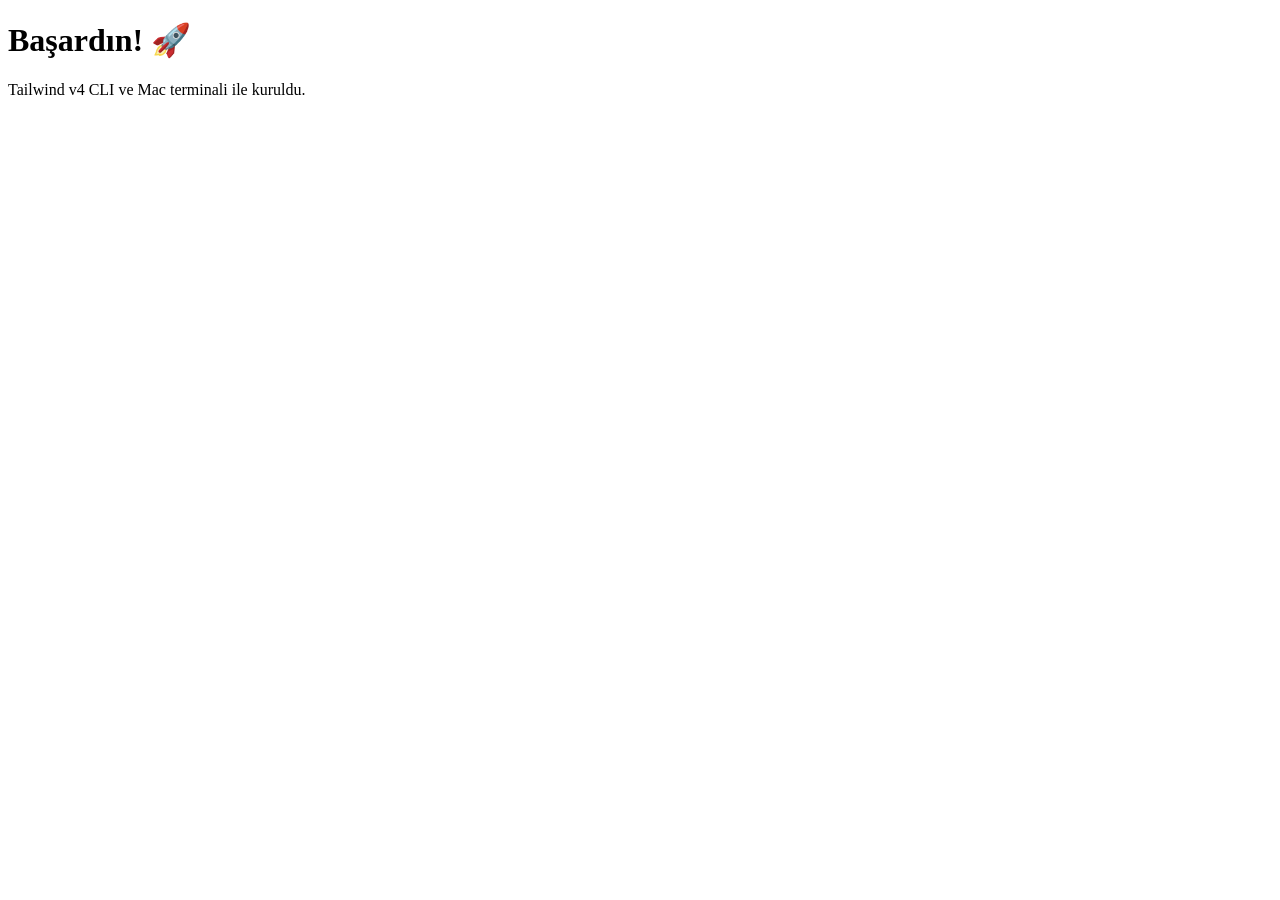
==== src/index.html @ 25a69a8c "Initial commit" ====
<!DOCTYPE html>
<html lang="tr">
<head>
    <meta charset="UTF-8">
    <meta name="viewport" content="width=device-width, initial-scale=1.0">
    <link href="../dist/output.css" rel="stylesheet">
    <title>Tailwind v4 Template</title>
</head>
<body class="bg-gray-100 flex items-center justify-center min-h-screen">
    <div class="text-center p-10 bg-white rounded-xl shadow-2xl">
        <h1 class="text-4xl font-extrabold text-blue-600">Başardın! 🚀</h1>
        <p class="text-gray-500 mt-4">Tailwind v4 CLI ve Mac terminali ile kuruldu.</p>
    </div>
</body>
</html>
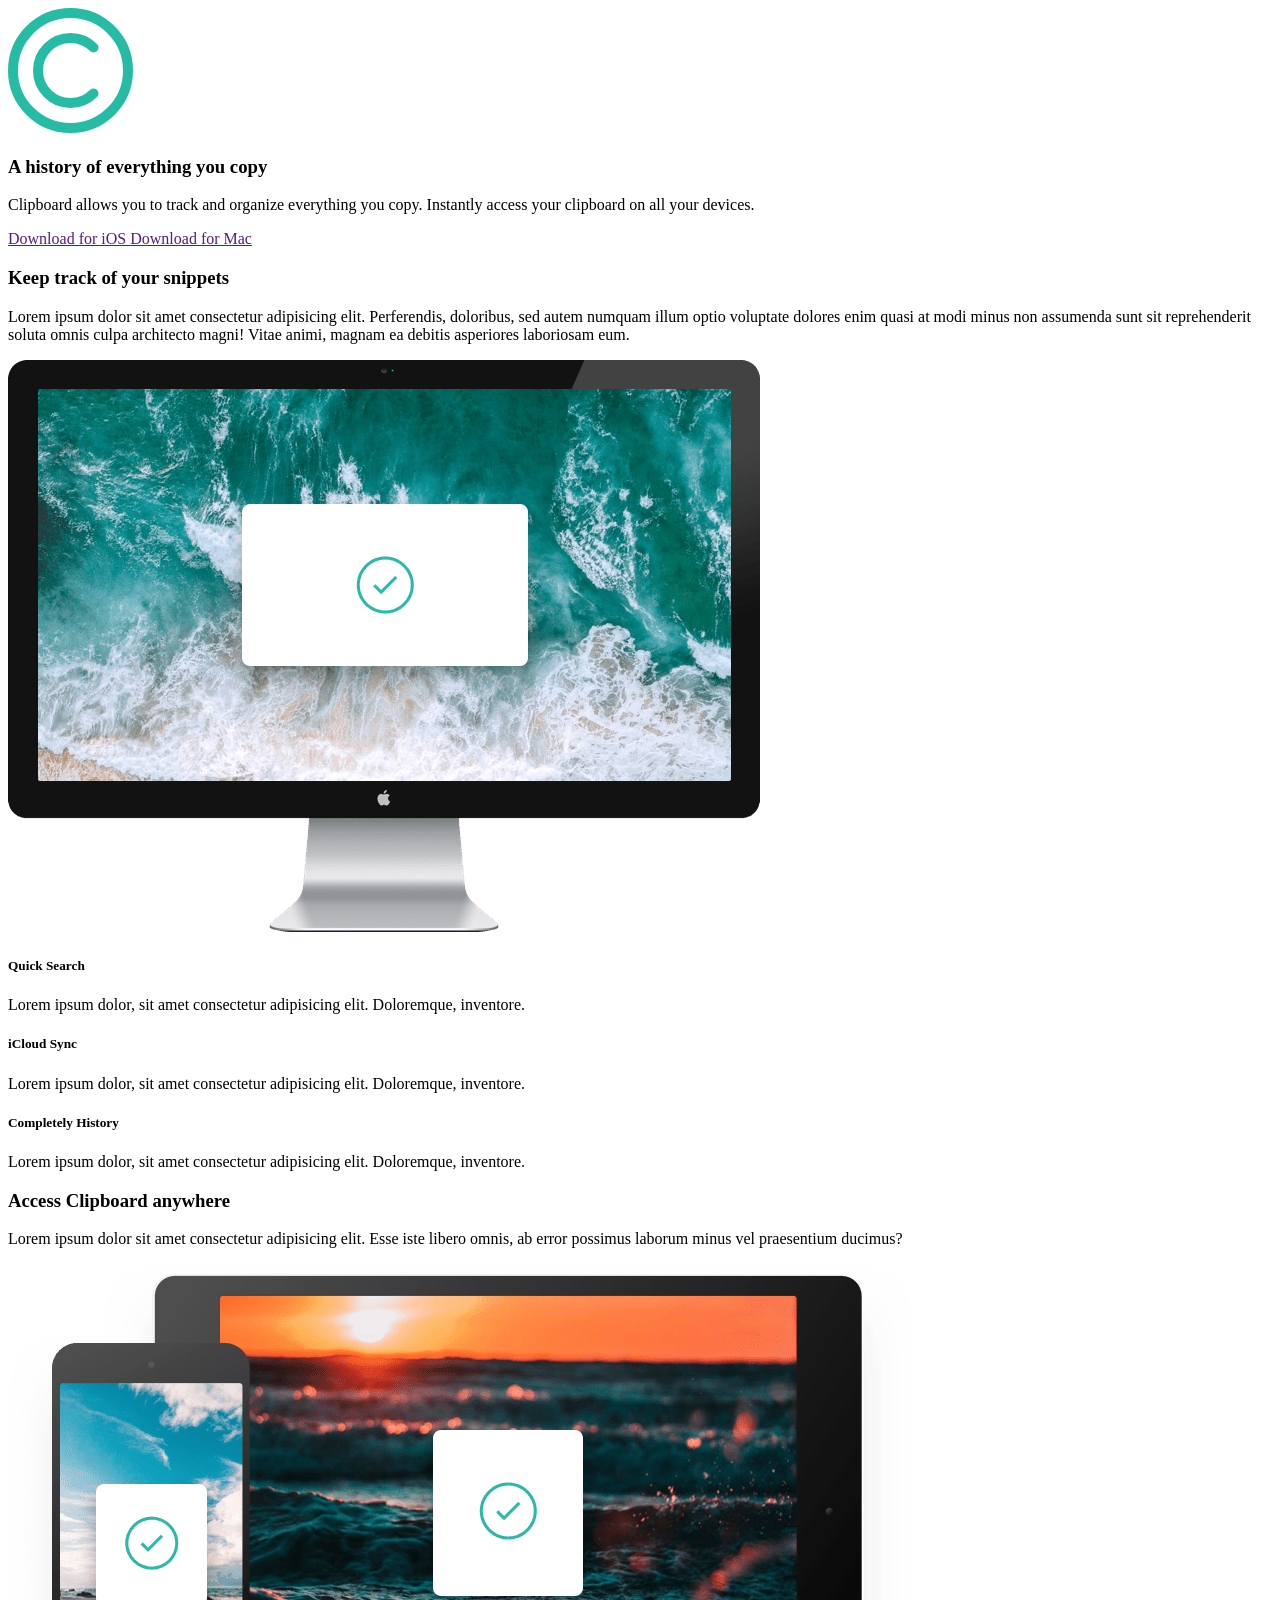
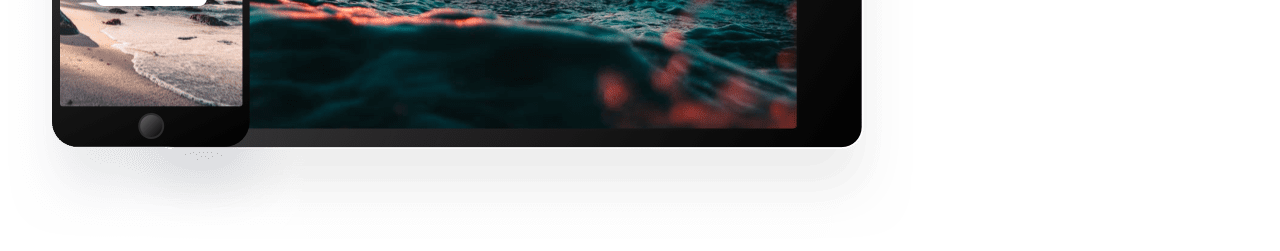
==== commit a71774da: "features section & items complete" ====
--- a/src/index.html
+++ b/src/index.html
@@ -4,12 +4,112 @@
     <meta charset="UTF-8">
     <meta name="viewport" content="width=device-width, initial-scale=1.0">
     <link href="../dist/output.css" rel="stylesheet">
-    <title>Tailwind v4 Template</title>
+    <title>Clipboard</title>
 </head>
-<body class="bg-gray-100 flex items-center justify-center min-h-screen">
-    <div class="text-center p-10 bg-white rounded-xl shadow-2xl">
-        <h1 class="text-4xl font-extrabold text-blue-600">Başardın! 🚀</h1>
-        <p class="text-gray-500 mt-4">Tailwind v4 CLI ve Mac terminali ile kuruldu.</p>
-    </div>
+<body class="bg-mobile bg-no-repeat bg-contain md:bg-desktop">
+    <!-- Hero Section -->
+     <section id="hero">
+        <div class="section-container mb-40 pt-16">
+            <img src="images/logo.svg" alt="" class="mx-auto my-16">
+
+            <h3>
+                A history of everything you copy
+            </h3>
+
+            <p class="max-w-3xl mx-auto mb-10 text-2xl text-grayish-blue">
+                Clipboard allows you to track and 
+                organize everything you copy. Instantly
+                access your clipboard on all your devices.
+            </p>
+
+            <!-- Button Container -->
+             <div class="button-container">
+                <a href="" 
+                class="p-4 px-8 rounded-full shadow-lg bg-strongy-cyan duration-200 hover:opacity-80">
+                    Download for iOS
+                </a>
+                    <a href="" 
+                class="p-4 px-8 rounded-full shadow-lg bg-light-blue duration-200 hover:opacity-80">
+                    Download for Mac
+                </a>
+             </div>
+        </div>
+     </section>
+
+
+     <!-- Snippets Section -->
+    <section id="snippets">
+        <div class="section-container my-20">
+            <h3>
+                Keep track of your snippets
+            </h3>
+            <p class="max-w-3xl mx-auto mb-24 text-xl leading-9 text-center text-grayish-blue">
+                Lorem ipsum dolor sit amet consectetur adipisicing elit. Perferendis, doloribus, sed autem numquam illum optio voluptate dolores enim quasi at modi minus non assumenda sunt sit reprehenderit soluta omnis culpa architecto magni! Vitae animi, magnam ea debitis asperiores laboriosam eum.
+            </p>
+        </div>
+    </section>
+
+    <!-- Features Section -->
+     <section id="features">
+        <div class="section-container my-20">
+            <div class="relative flex flex-col md:flex-row md:space-x-32">
+                <!-- Image-->
+                 <div class="md:w-1/2">
+                    <img src="images/image-computer.png" 
+                    alt="" 
+                    class="md:absolute top-0 right-[50%]">
+                 </div>
+
+                <!-- Items Container -->
+                 <div 
+                 class="flex flex-col mt-16 mb-24 space-y-12 text-xl md:mb-60 md:text-left md:pl-16 md:w-1/2">
+                <!-- Item 1 -->
+                <div>
+                    <h5 class="mb-2 text-2xl font-bold text-dark-grayis-blue">
+                    Quick Search
+                    </h5>
+                    <p class="max-w-md text-grayish-blue">
+                     Lorem ipsum dolor, sit amet consectetur adipisicing elit. Doloremque, inventore.
+                    </p>
+                </div>
+
+                <!-- Item 2 -->
+                <div>
+                    <h5 class="mb-2 text-2xl font-bold text-dark-grayis-blue">
+                    iCloud Sync
+                    </h5>
+                    <p class="max-w-md text-grayish-blue">
+                     Lorem ipsum dolor, sit amet consectetur adipisicing elit. Doloremque, inventore.
+                    </p>
+                </div>
+                <!-- Item 3 -->
+                <div>
+                    <h5 class="mb-2 text-2xl font-bold text-dark-grayis-blue">
+                    Completely History
+                    </h5>
+                    <p class="max-w-md text-grayish-blue">
+                     Lorem ipsum dolor, sit amet consectetur adipisicing elit. Doloremque, inventore.
+                    </p>
+                 </div>
+                </div>
+            </div>
+        </div>
+     </section>
+
+     <!-- Access Anywhere Section -->
+      <section id="access">
+        <div class="section-container my-20">
+            <h3>Access Clipboard anywhere</h3>
+            <p class="max-w-3xl mx-auto mb-24 text-xl leading-9 text-center text-grayish-blue">
+                Lorem ipsum dolor sit amet consectetur adipisicing elit. 
+                Esse iste libero omnis, ab error possimus laborum minus vel
+                 praesentium ducimus?
+            </p>
+            
+            <img src="images/image-devices.png" alt="" class="mx-auto">
+        </div>
+      </section>
+
+
 </body>
 </html>
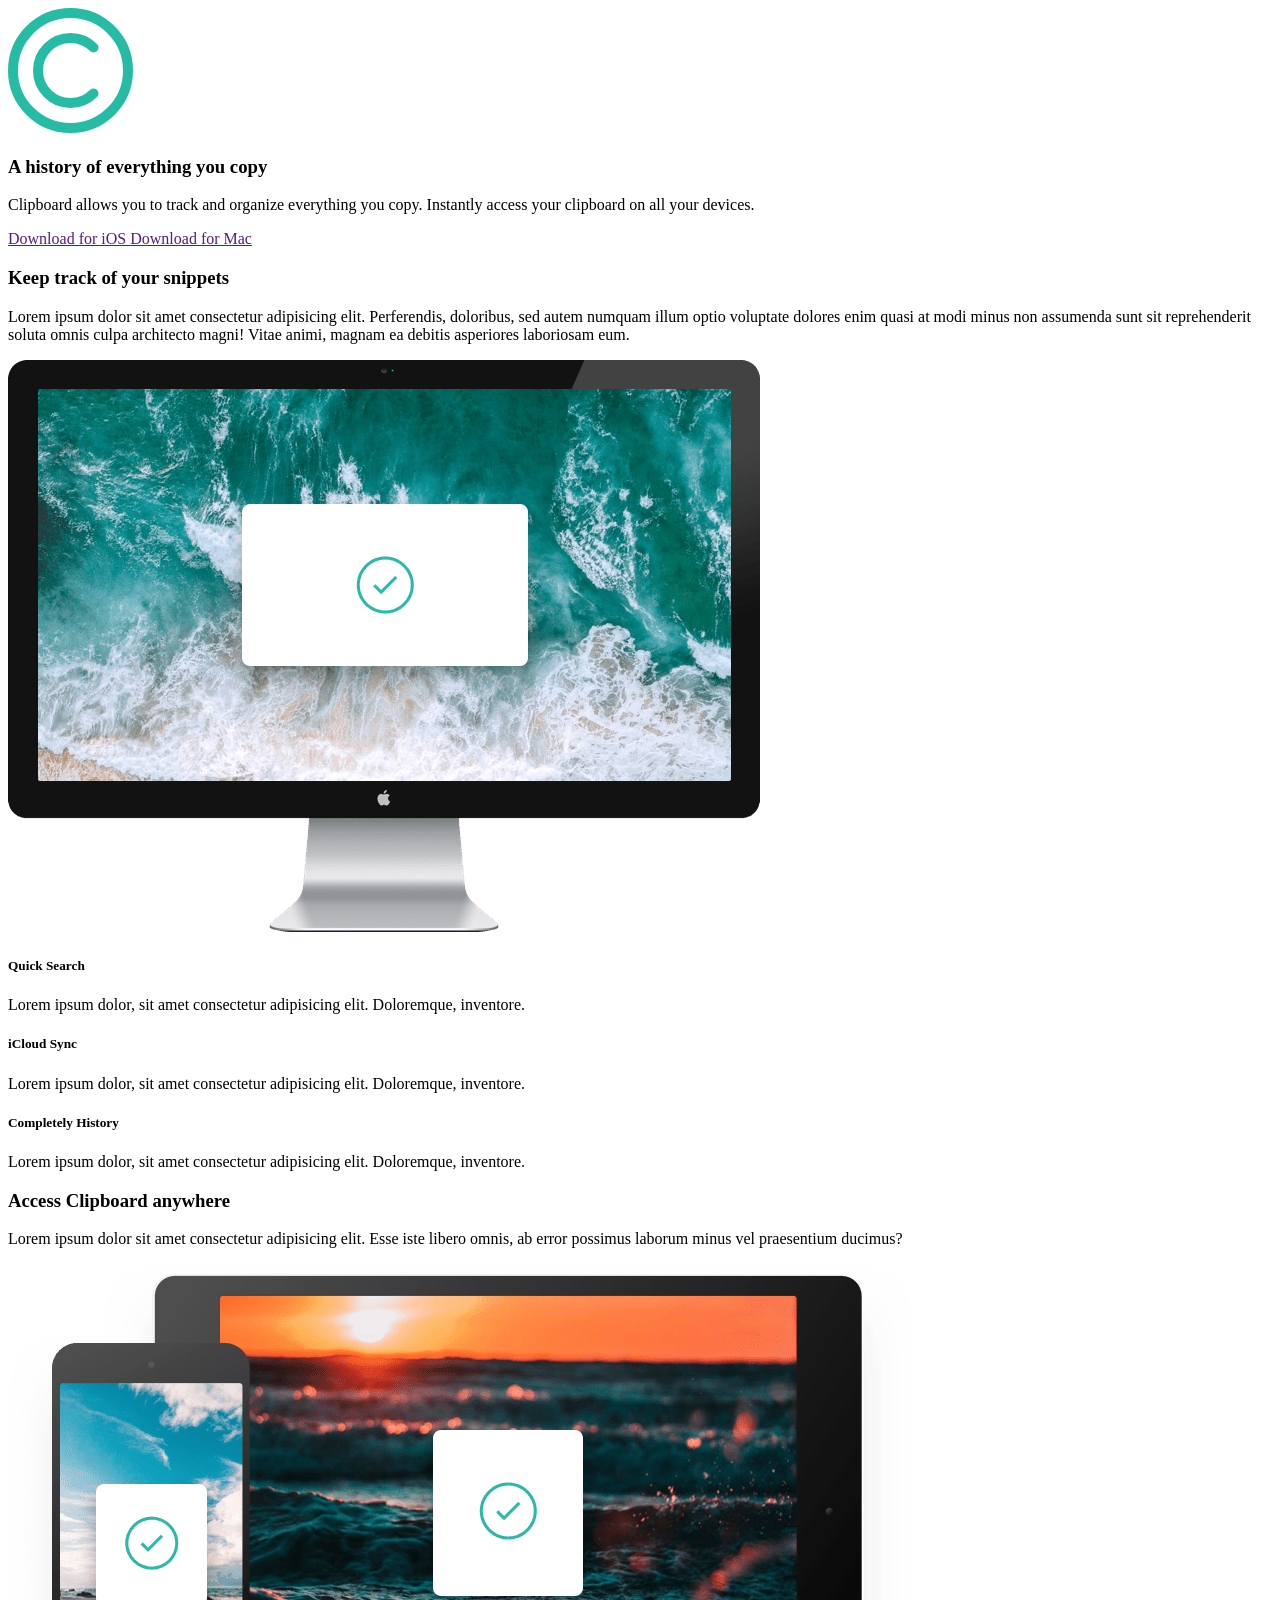
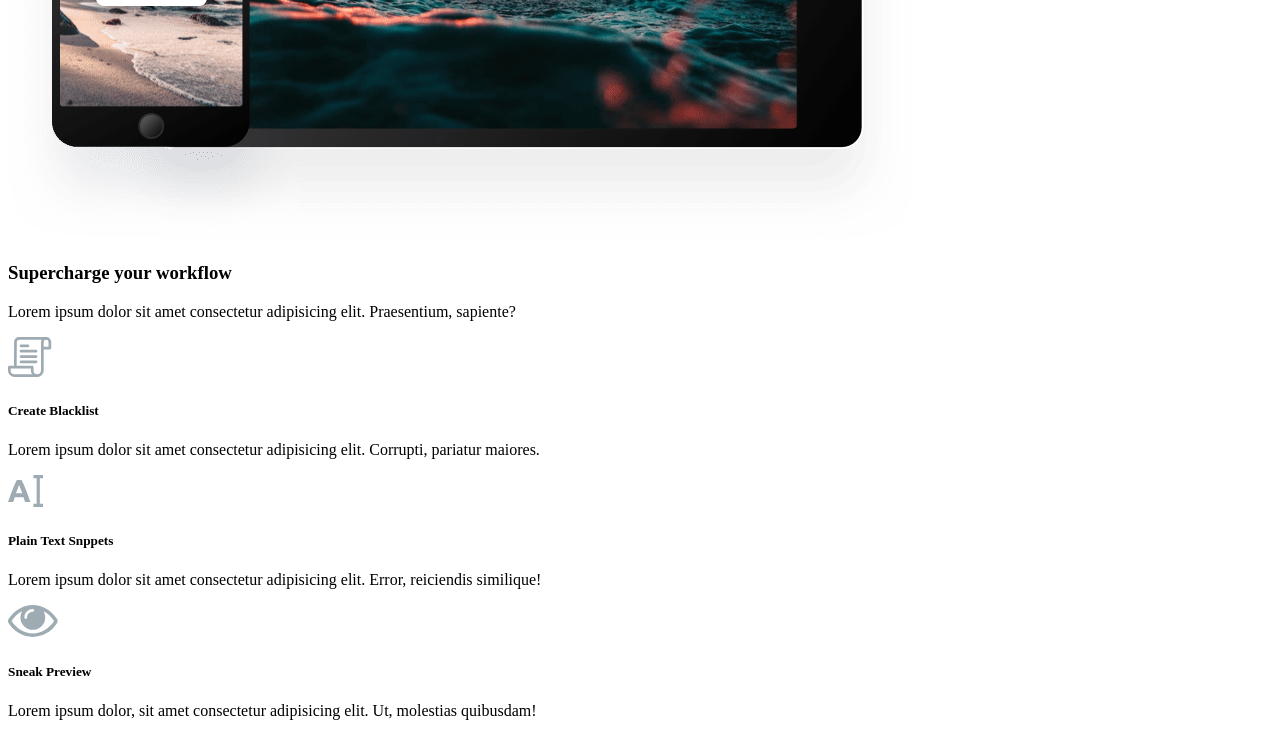
==== commit b8cd75bd: "Contents part complete" ====
--- a/src/index.html
+++ b/src/index.html
@@ -37,13 +37,13 @@
      </section>
 
 
-     <!-- Snippets Section -->
+    <!-- Snippets Section -->
     <section id="snippets">
         <div class="section-container my-20">
             <h3>
                 Keep track of your snippets
             </h3>
-            <p class="max-w-3xl mx-auto mb-24 text-xl leading-9 text-center text-grayish-blue">
+            <p class="section-content mb-24">
                 Lorem ipsum dolor sit amet consectetur adipisicing elit. Perferendis, doloribus, sed autem numquam illum optio voluptate dolores enim quasi at modi minus non assumenda sunt sit reprehenderit soluta omnis culpa architecto magni! Vitae animi, magnam ea debitis asperiores laboriosam eum.
             </p>
         </div>
@@ -65,7 +65,7 @@
                  class="flex flex-col mt-16 mb-24 space-y-12 text-xl md:mb-60 md:text-left md:pl-16 md:w-1/2">
                 <!-- Item 1 -->
                 <div>
-                    <h5 class="mb-2 text-2xl font-bold text-dark-grayis-blue">
+                    <h5>
                     Quick Search
                     </h5>
                     <p class="max-w-md text-grayish-blue">
@@ -75,7 +75,7 @@
 
                 <!-- Item 2 -->
                 <div>
-                    <h5 class="mb-2 text-2xl font-bold text-dark-grayis-blue">
+                    <h5>
                     iCloud Sync
                     </h5>
                     <p class="max-w-md text-grayish-blue">
@@ -84,7 +84,7 @@
                 </div>
                 <!-- Item 3 -->
                 <div>
-                    <h5 class="mb-2 text-2xl font-bold text-dark-grayis-blue">
+                    <h5>
                     Completely History
                     </h5>
                     <p class="max-w-md text-grayish-blue">
@@ -100,7 +100,7 @@
       <section id="access">
         <div class="section-container my-20">
             <h3>Access Clipboard anywhere</h3>
-            <p class="max-w-3xl mx-auto mb-24 text-xl leading-9 text-center text-grayish-blue">
+            <p class="section-content mb-24">
                 Lorem ipsum dolor sit amet consectetur adipisicing elit. 
                 Esse iste libero omnis, ab error possimus laborum minus vel
                  praesentium ducimus?
@@ -110,6 +110,49 @@
         </div>
       </section>
 
+      <!-- Supercharge Section -->
+       <section id="supercharge">
+        <div class="section-container my-20">
+            <h3>Supercharge your workflow</h3>
+            <p class="section-content mb-16">
+           Lorem ipsum dolor sit amet consectetur 
+           adipisicing elit. Praesentium, sapiente?
+            </p>
+
+            <!-- Items Container -->
+             <div 
+             class="flex flex-col items-center justify-between space-y-16 md:flex-row md:space-y-0 md:space-x-12">
+                <!-- Item 1-->
+                 <div class="flex flex-col items-center space-y-5">
+                    <img src="images/icon-blacklist.svg" alt="" class="mb-6">
+                    <h5> Create Blacklist</h5>
+                    <p class="max-w-md text-grayish-blue">
+                        Lorem ipsum dolor sit amet consectetur 
+                        adipisicing elit. Corrupti, pariatur maiores.
+                    </p>
+                 </div>
+                                 <!-- Item 2-->
+                 <div class="flex flex-col items-center space-y-5">
+                    <img src="images/icon-text.svg" alt="" class="mb-6">
+                    <h5> Plain Text Snppets</h5>
+                    <p class="max-w-md text-grayish-blue">
+                        Lorem ipsum dolor sit amet 
+                        consectetur adipisicing elit. Error, reiciendis similique!
+                    </p>
+                 </div>
+                                 <!-- Item 3-->
+                 <div class="flex flex-col items-center space-y-5">
+                    <img src="images/icon-preview.svg" alt="" class="mb-6">
+                    <h5> Sneak Preview</h5>
+                    <p class="max-w-md text-grayish-blue">
+                        Lorem ipsum dolor, sit amet 
+                        consectetur adipisicing elit. Ut, molestias quibusdam!
+                    </p>
+                 </div>
+             </div>
+        </div>
+       </section>
+
 
 </body>
 </html>
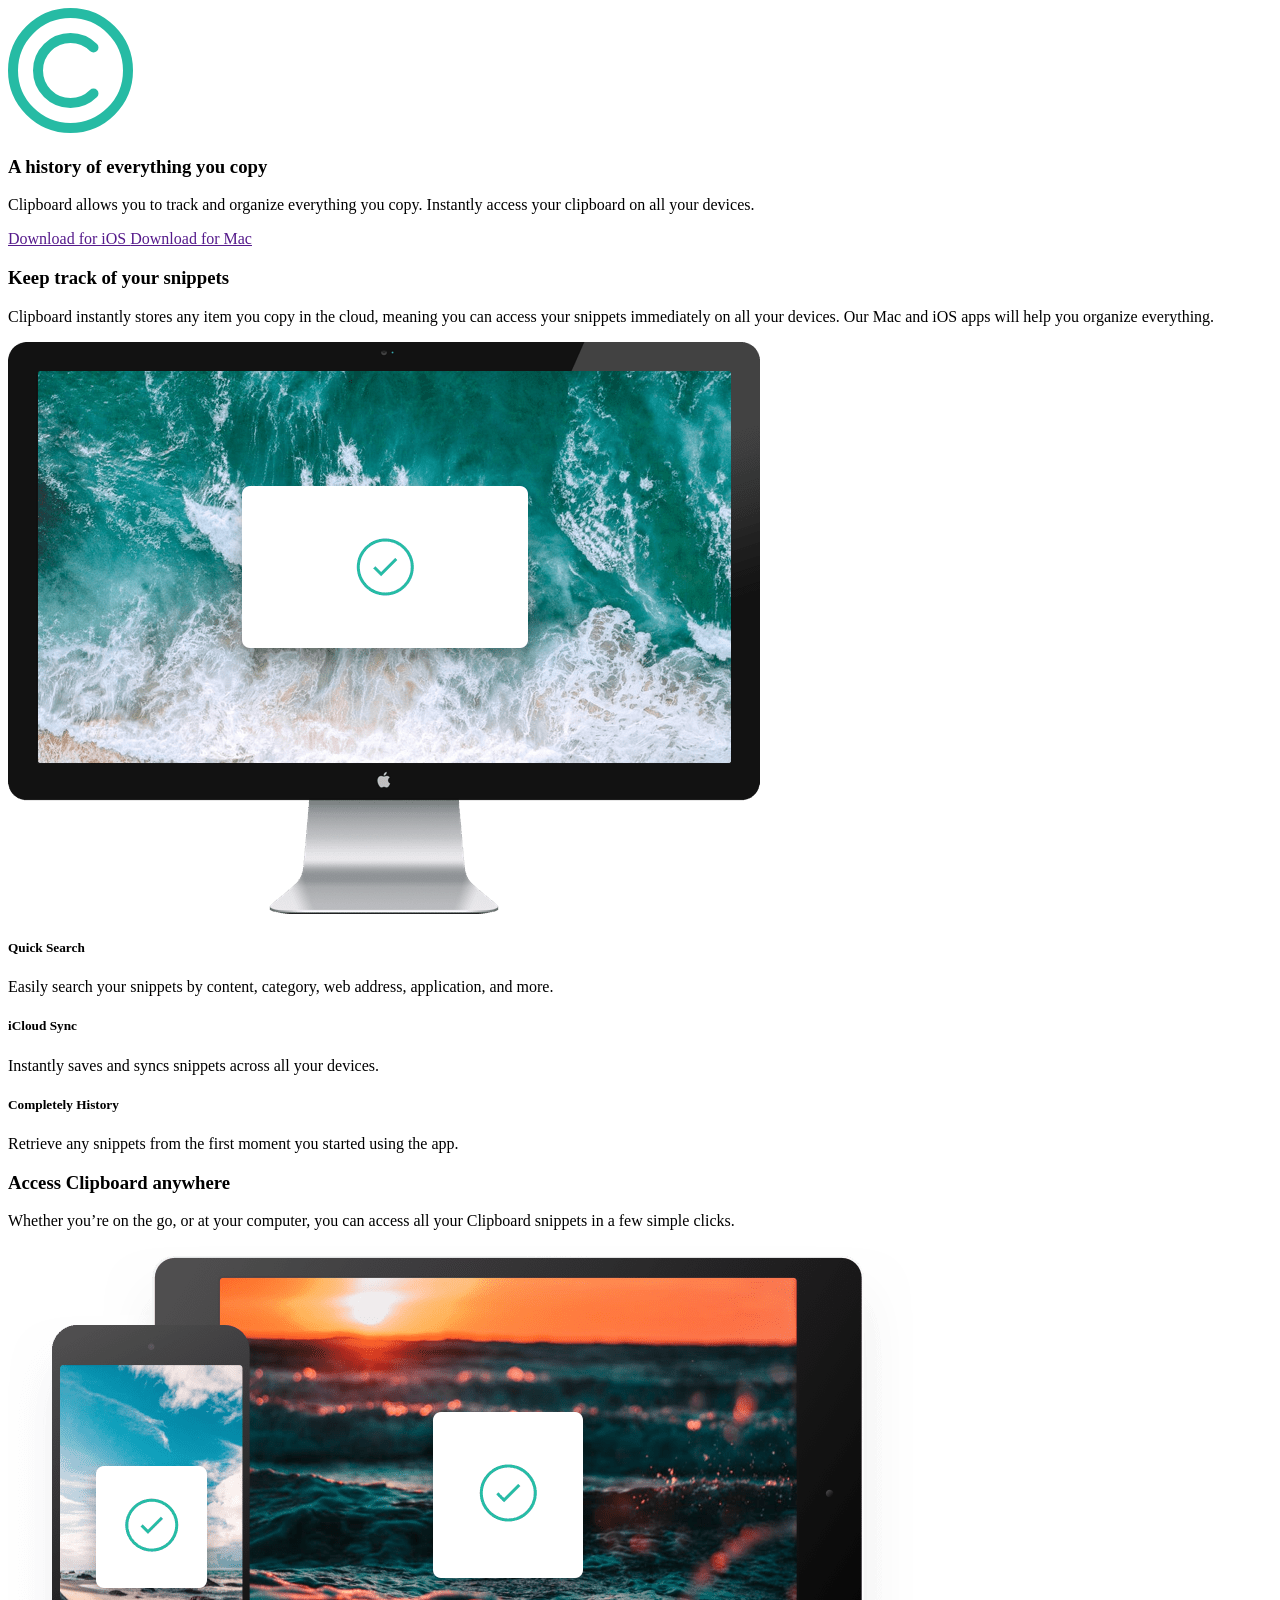
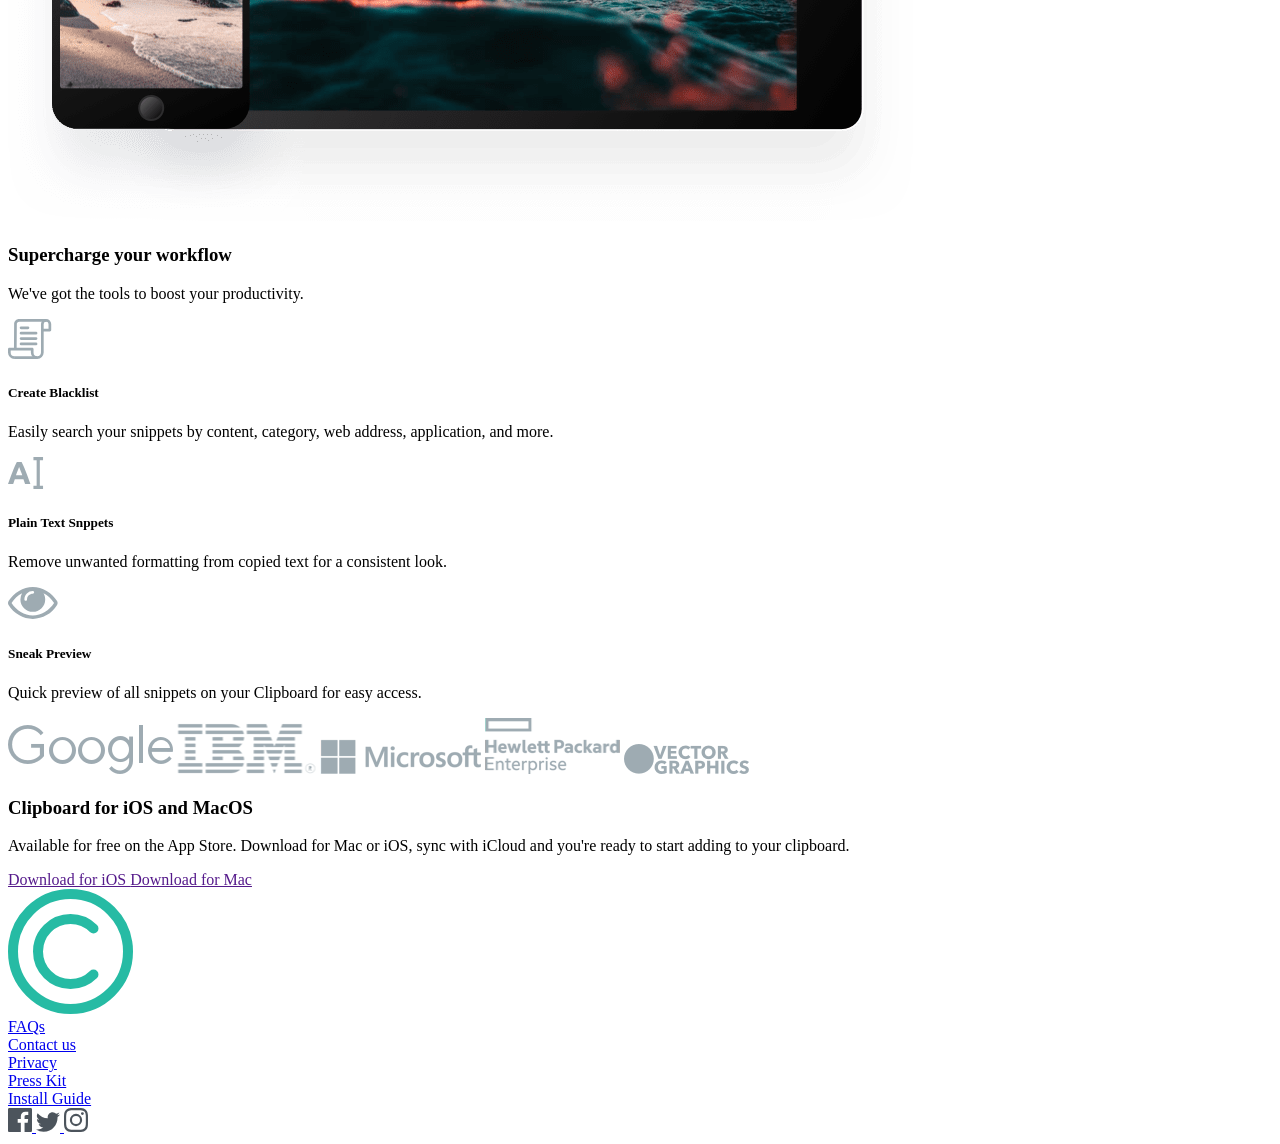
==== commit 3f606e16: "footer section completed" ====
--- a/src/index.html
+++ b/src/index.html
@@ -4,7 +4,7 @@
     <meta charset="UTF-8">
     <meta name="viewport" content="width=device-width, initial-scale=1.0">
     <link href="../dist/output.css" rel="stylesheet">
-    <title>Clipboard</title>
+    <title>Clipboard Website</title>
 </head>
 <body class="bg-mobile bg-no-repeat bg-contain md:bg-desktop">
     <!-- Hero Section -->
@@ -44,8 +44,9 @@
                 Keep track of your snippets
             </h3>
             <p class="section-content mb-24">
-                Lorem ipsum dolor sit amet consectetur adipisicing elit. Perferendis, doloribus, sed autem numquam illum optio voluptate dolores enim quasi at modi minus non assumenda sunt sit reprehenderit soluta omnis culpa architecto magni! Vitae animi, magnam ea debitis asperiores laboriosam eum.
-            </p>
+       Clipboard instantly stores any item you copy in the cloud, meaning you
+          can access your snippets immediately on all your devices. Our Mac and
+          iOS apps will help you organize everything.            </p>
         </div>
     </section>
 
@@ -69,8 +70,8 @@
                     Quick Search
                     </h5>
                     <p class="max-w-md text-grayish-blue">
-                     Lorem ipsum dolor, sit amet consectetur adipisicing elit. Doloremque, inventore.
-                    </p>
+                Easily search your snippets by content, category, web address,
+                application, and more.                    </p>
                 </div>
 
                 <!-- Item 2 -->
@@ -79,7 +80,7 @@
                     iCloud Sync
                     </h5>
                     <p class="max-w-md text-grayish-blue">
-                     Lorem ipsum dolor, sit amet consectetur adipisicing elit. Doloremque, inventore.
+                Instantly saves and syncs snippets across all your devices.
                     </p>
                 </div>
                 <!-- Item 3 -->
@@ -88,8 +89,8 @@
                     Completely History
                     </h5>
                     <p class="max-w-md text-grayish-blue">
-                     Lorem ipsum dolor, sit amet consectetur adipisicing elit. Doloremque, inventore.
-                    </p>
+            Retrieve any snippets from the first moment you started using
+                the app.                    </p>
                  </div>
                 </div>
             </div>
@@ -101,9 +102,8 @@
         <div class="section-container my-20">
             <h3>Access Clipboard anywhere</h3>
             <p class="section-content mb-24">
-                Lorem ipsum dolor sit amet consectetur adipisicing elit. 
-                Esse iste libero omnis, ab error possimus laborum minus vel
-                 praesentium ducimus?
+                    Whether you’re on the go, or at your computer, you can access all your
+          Clipboard snippets in a few simple clicks.
             </p>
             
             <img src="images/image-devices.png" alt="" class="mx-auto">
@@ -115,8 +115,7 @@
         <div class="section-container my-20">
             <h3>Supercharge your workflow</h3>
             <p class="section-content mb-16">
-           Lorem ipsum dolor sit amet consectetur 
-           adipisicing elit. Praesentium, sapiente?
+          We've got the tools to boost your productivity.
             </p>
 
             <!-- Items Container -->
@@ -127,8 +126,8 @@
                     <img src="images/icon-blacklist.svg" alt="" class="mb-6">
                     <h5> Create Blacklist</h5>
                     <p class="max-w-md text-grayish-blue">
-                        Lorem ipsum dolor sit amet consectetur 
-                        adipisicing elit. Corrupti, pariatur maiores.
+                    Easily search your snippets by content, category, web address,
+              application, and more.
                     </p>
                  </div>
                                  <!-- Item 2-->
@@ -136,8 +135,8 @@
                     <img src="images/icon-text.svg" alt="" class="mb-6">
                     <h5> Plain Text Snppets</h5>
                     <p class="max-w-md text-grayish-blue">
-                        Lorem ipsum dolor sit amet 
-                        consectetur adipisicing elit. Error, reiciendis similique!
+                    Remove unwanted formatting from copied text for a consistent look.
+
                     </p>
                  </div>
                                  <!-- Item 3-->
@@ -145,14 +144,104 @@
                     <img src="images/icon-preview.svg" alt="" class="mb-6">
                     <h5> Sneak Preview</h5>
                     <p class="max-w-md text-grayish-blue">
-                        Lorem ipsum dolor, sit amet 
-                        consectetur adipisicing elit. Ut, molestias quibusdam!
+              Quick preview of all snippets on your Clipboard for easy access.
+
                     </p>
                  </div>
              </div>
         </div>
        </section>
 
+       <!-- References Section -->
+       <section id="references">
+            <div class="flex flex-col items-center justify-between max-w-6xl px-10 mx-auto space-y-16 my-44 md:flex-row md:space-y-0">
+                <img src="images/logo-google.png" alt="">
+                <img src="images/logo-ibm.png" alt="">
+                <img src="images/logo-microsoft.png" alt="">
+                <img src="images/logo-hp.png" alt="">
+                <img src="images/logo-vector-graphics.png" alt="">
+            </div>
+       </section>
+
+       <!-- Bottom CTA Section -->
+        <section id="bottom">
+            <div class="section-container my-20">
+                <h3>Clipboard for iOS and MacOS</h3>
+                <p class="section-content mb-10">
+              Available for free on the App Store. Download for Mac or iOS, sync
+          with iCloud and you're ready to start adding to your clipboard.
+                </p>
+            
+                <!-- Button Container -->
+                 <div class="button-container">
+                    <a href="" 
+                    class="p-4 px-8 rounded-full shadow-lg bg-strongy-cyan duration-200 hover:opacity-80">
+                        Download for iOS
+                    </a>
+                    <a href="" 
+                    class="p-4 px-8 rounded-full shadow-lg bg-light-blue duration-200 hover:opacity-80">
+                        Download for Mac
+                    </a>    
+                 </div>
+            </div>
+        </section>
+
+        <!-- Footer Section  -->
+         <footer class="bg-gray-50">
+            <div class="section-container">
+                <div class="flex flex-col items-center justify-between md:flex-row">
+                    <!-- Image -->
+                     <img src="images/logo.svg" alt="" class="scale-50">
+
+                     <!-- Container for Menus & Social -->
+                      <div 
+                      class="flex flex-col items-center justify-between flex-1 mb-10 space-y-6 md:flex-row md:mb-0 md:space-y-0 text-grayish-blue">
+
+                      <!-- Menus -->
+                         <div 
+                       class="flex flex-col space-y-4 md:flex-row md:ml-24 md:space-x-24 md:space-y-0">
+                       <!-- Menu 1 -->
+                              <div 
+                              class="flex flex-col space-y-4 text-center md:text-left">
+
+                                    <div><a href="#" class="hover:text-strongy-cyan">FAQs</a></div>
+                                    <div><a href="#" class="hover:text-strongy-cyan">Contact us</a></div>                             
+                                </div>
+                        <!-- Menu 2 -->
+                              <div 
+                              class="flex flex-col space-y-4 text-center md:text-left">
+
+                                    <div><a href="#" class="hover:text-strongy-cyan">Privacy</a></div>
+                                    <div><a href="#" class="hover:text-strongy-cyan">Press Kit</a></div>                             
+                                </div>
+                        <!-- Menu 3 -->
+                              <div 
+                              class="flex flex-col space-y-4 text-center md:text-left">
+
+                                    <div><a href="#" class="hover:text-strongy-cyan">Install Guide</a></div>                                </div>
+                         </div>
+                         <!-- Social Icons -->
+                          <div class="flex justify-between w-32 py-1">
+                            <a href="#"><img 
+                                src="images/icon-facebook.svg" 
+                                alt="" 
+                                class="duration-200 ficon">
+                            </a>
+                              <a href="#"><img 
+                                src="images/icon-twitter.svg" 
+                                alt="" 
+                                class="duration-200 ficon">
+                            </a>
+                              <a href="#"><img 
+                                src="images/icon-instagram.svg" 
+                                alt="" 
+                                class="duration-200 ficon">
+                            </a>
+                          </div>
+                      </div>
+                </div>
+            </div>
+         </footer>
 
 </body>
 </html>
